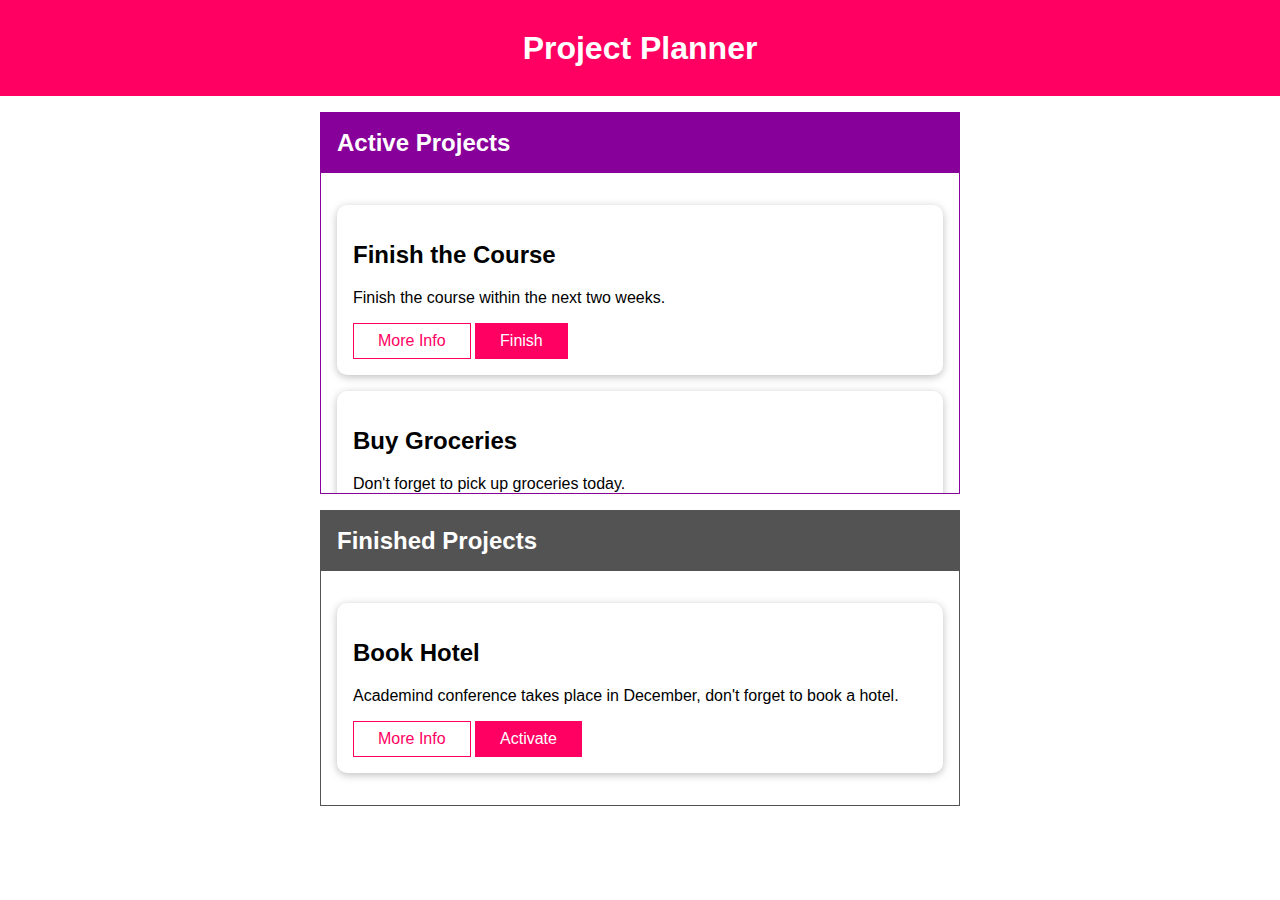
==== Advanced-DOM-APIs/project_planner/index.html @ c896479c "add dataset notes & update tooltip implementation" ====
<!DOCTYPE html>
<html lang="en">
  <head>
    <meta charset="UTF-8" />
    <meta name="viewport" content="width=device-width, initial-scale=1.0" />
    <meta http-equiv="X-UA-Compatible" content="ie=edge" />
    <title>Project Board</title>
    <link rel="stylesheet" href="assets/styles/app.css" />
    <script src="assets/scripts/app.js" defer></script>
  </head>
  <body>
    <!-- Consider this page renders after some action and response was sent by backend and we will now practice what we've learnt -->
    <header id="main-header">
      <h1>Project Planner</h1>
    </header>
    <section id="active-projects">
      <header>
        <h2>Active Projects</h2>
      </header>
      <ul>
        <li
          id="p1"
          data-extra-info="Got lifetime access, but would be nice to finish it soon!"
          class="card"
        >
          <h2>Finish the Course</h2>
          <p>Finish the course within the next two weeks.</p>
          <button class="alt">More Info</button>
          <button>Finish</button>
        </li>
        <li
          id="p2"
          data-extra-info="Not really a business topic but still important."
          class="card"
        >
          <h2>Buy Groceries</h2>
          <p>Don't forget to pick up groceries today.</p>
          <button class="alt">More Info</button>
          <button>Finish</button>
        </li>
      </ul>
    </section>
    <section id="finished-projects">
      <header>
        <h2>Finished Projects</h2>
      </header>
      <ul>
        <li
          id="p3"
          data-extra-info="Super important conference! Fictional but still!"
          class="card"
        >
          <h2>Book Hotel</h2>
          <p>
            Academind conference takes place in December, don't forget to book a
            hotel.
          </p>
          <button class="alt">More Info</button>
          <button>Activate</button>
        </li>
      </ul>
    </section>
  </body>
</html>
---- Advanced-DOM-APIs/project_planner/assets/styles/app.css ----
* {
  box-sizing: border-box;
}

html {
  font-family: sans-serif;
}

body {
  margin: 0;
}

#main-header {
  width: 100%;
  height: 6rem;
  display: flex;
  justify-content: center;
  align-items: center;
  background: #ff0062;
}

#main-header h1 {
  color: white;
  margin: 0;
}

footer {
  position: absolute;
  bottom: 0;
  left: 0;
  width: 100%;
  text-align: center;
}

ul {
  list-style: none;
  margin: 0;
  padding: 0;
}

li {
  margin: 1rem 0;
}

section {
  margin: 1rem auto;
  width: 40rem;
  max-width: 90%;
}

section ul {
  padding: 1rem;
  max-height: 20rem;
  overflow: scroll;
}

section > h2 {
  color: white;
  margin: 0;
}

button {
  font: inherit;
  background: #ff0062;
  color: white;
  border: 1px solid #ff0062;
  padding: 0.5rem 1.5rem;
  cursor: pointer;
}

button.alt {
  background: white;
  color: #ff0062;
}

button:focus {
  outline: none;
}

button:hover,
button:active {
  background: #ff2579;
  border-color: #ff2579;
  color: white;
}

.card {
  border-radius: 10px;
  box-shadow: 0 2px 8px rgba(0, 0, 0, 0.26);
  padding: 1rem;
  background: white;
}

#active-projects {
  border: 1px solid #870099;
}

#active-projects > header {
  background: #870099;
  padding: 1rem;
  display: flex;
  justify-content: space-between;
  align-items: center;
}

#active-projects header h2 {
  color: white;
  margin: 0;
}

#finished-projects {
  border: 1px solid #535353;
}

#finished-projects > header {
  background: #535353;
  padding: 1rem;
  display: flex;
  justify-content: space-between;
  align-items: center;
}

#finished-projects header h2 {
  color: white;
  margin: 0;
}
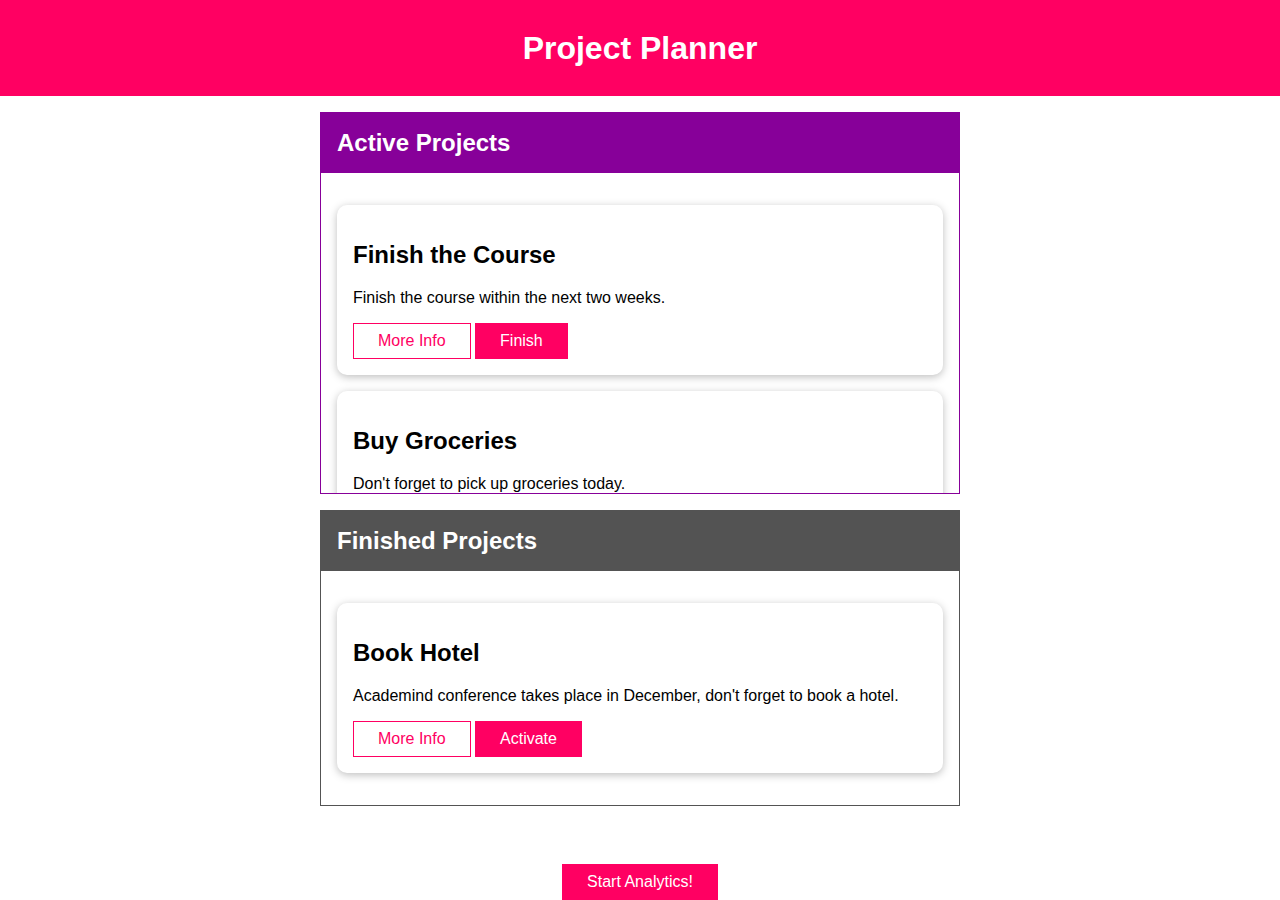
==== commit 0ac23f45: "learn about loading JSs dynamically" ====
--- a/Advanced-DOM-APIs/project_planner/index.html
+++ b/Advanced-DOM-APIs/project_planner/index.html
@@ -10,6 +10,10 @@
   </head>
   <body>
     <!-- Consider this page renders after some action and response was sent by backend and we will now practice what we've learnt -->
+    <template id="tooltip">
+      <h2>More Info</h2>
+			<p><p>
+    </template>
     <header id="main-header">
       <h1>Project Planner</h1>
     </header>
@@ -60,5 +64,10 @@
         </li>
       </ul>
     </section>
+    <footer>
+      <button id="start-analytics">
+        Start Analytics!
+      </button>
+    </footer>
   </body>
 </html>
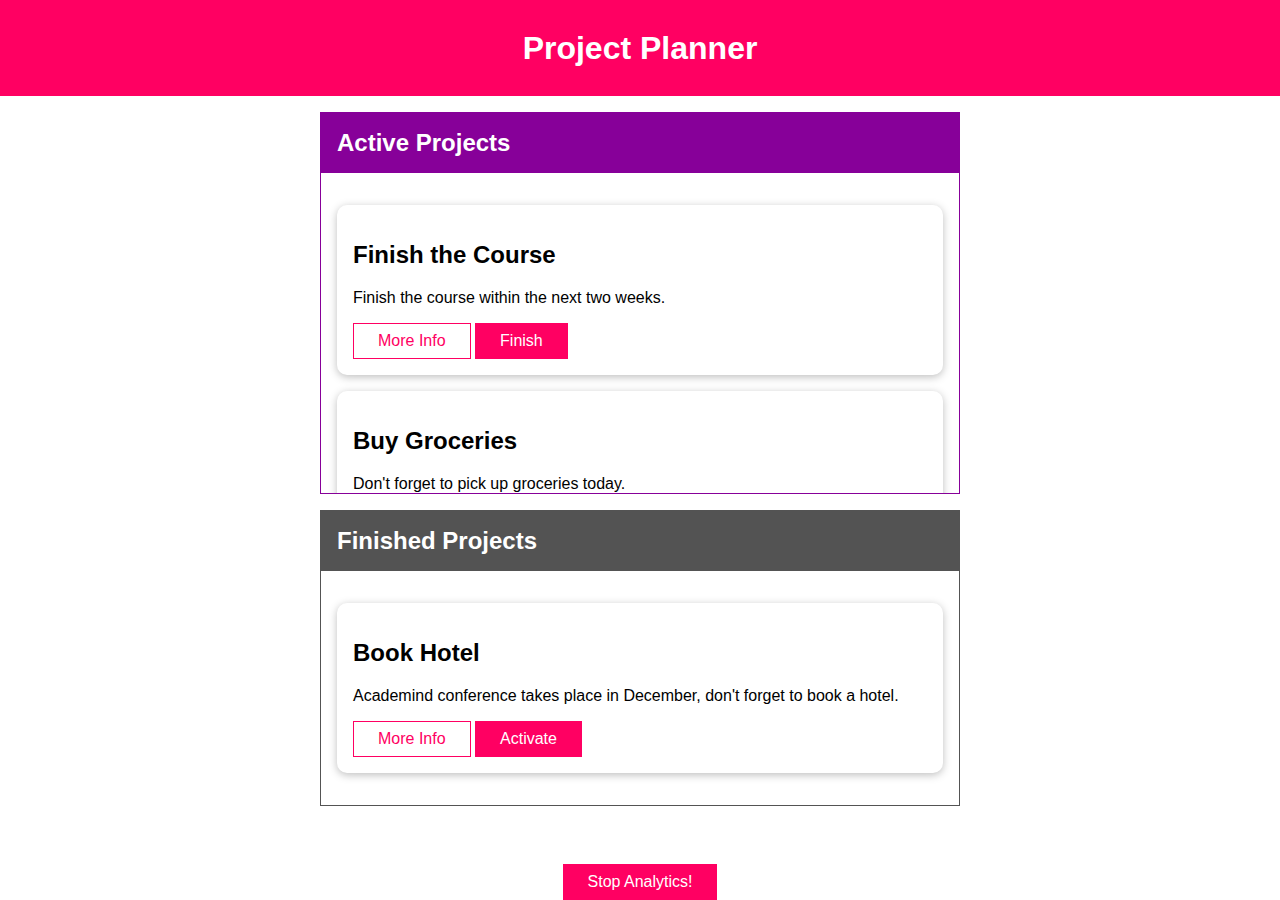
==== commit fc3db90d: "learn about setting timers and intervals" ====
--- a/Advanced-DOM-APIs/project_planner/index.html
+++ b/Advanced-DOM-APIs/project_planner/index.html
@@ -65,8 +65,11 @@
       </ul>
     </section>
     <footer>
-      <button id="start-analytics">
+      <!-- <button id="start-analytics">
         Start Analytics!
+      </button> -->
+      <button id="stop-analytics">
+        Stop Analytics!
       </button>
     </footer>
   </body>
